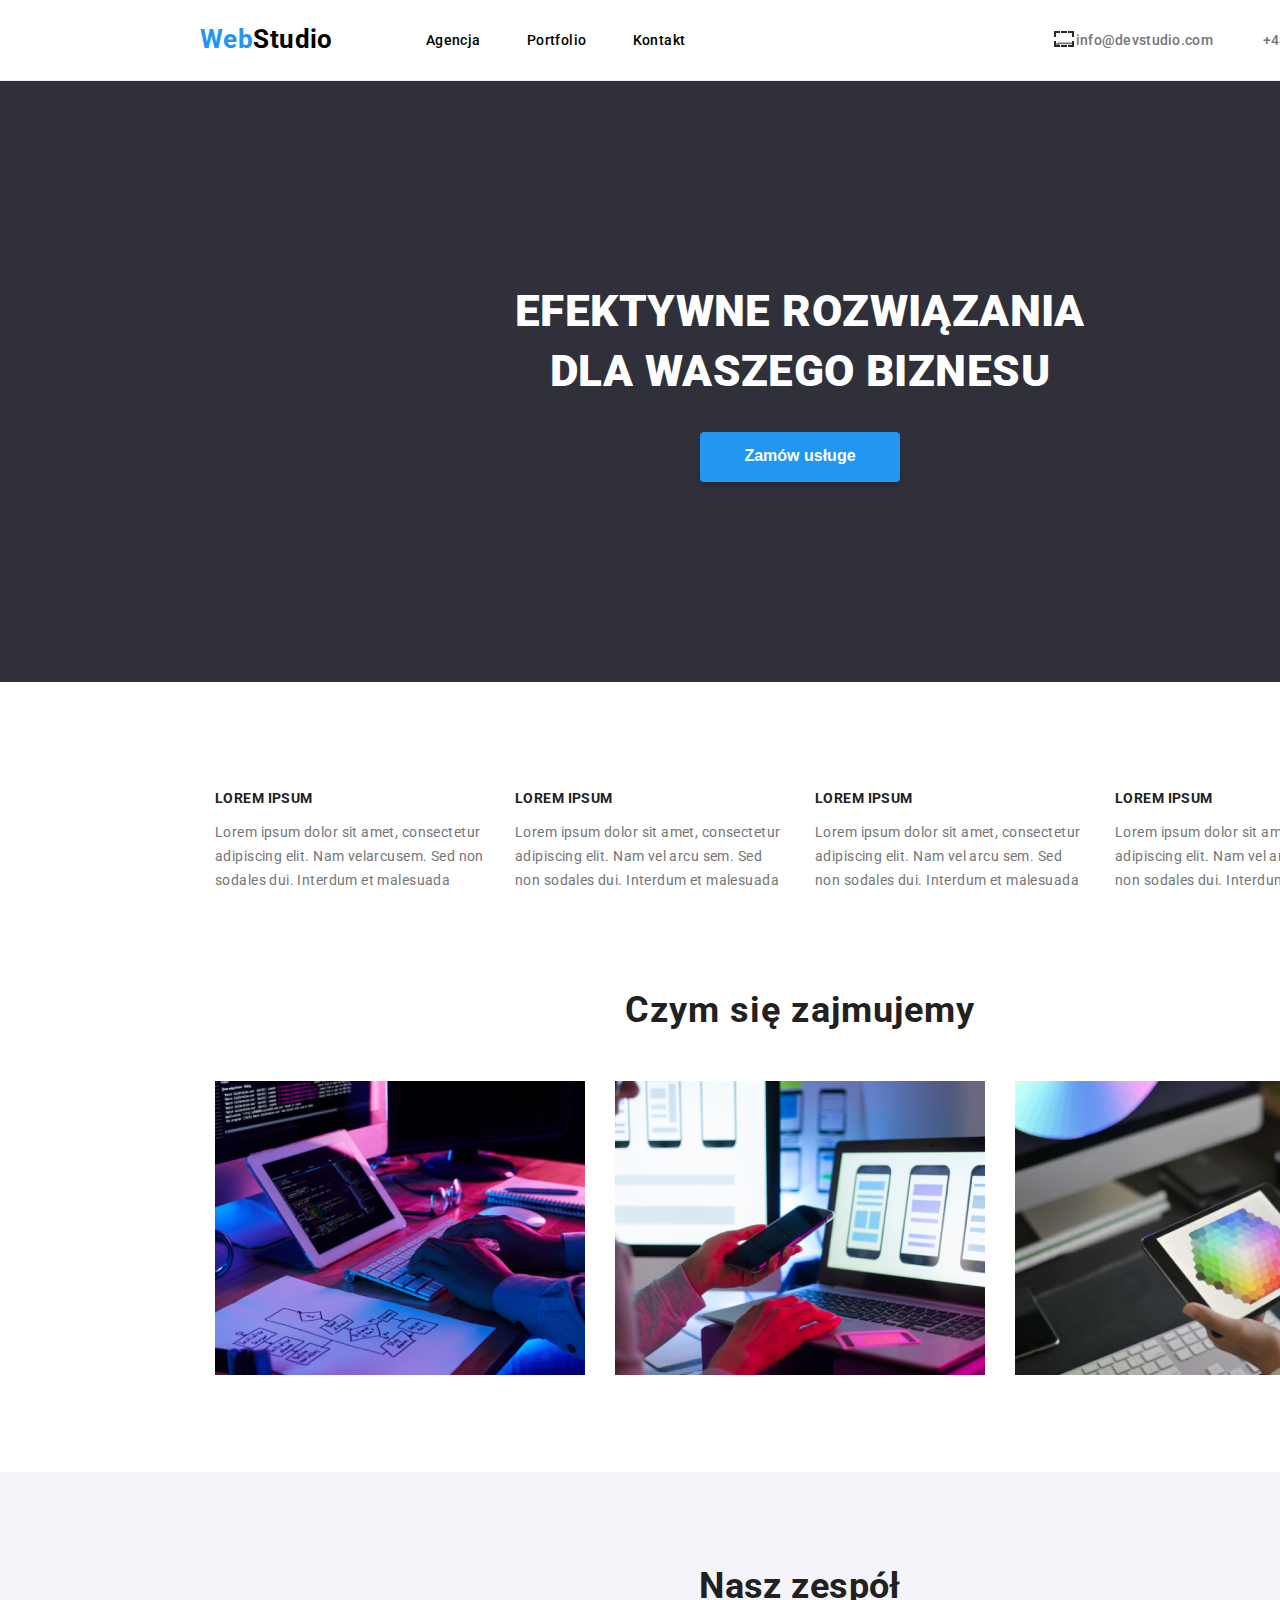
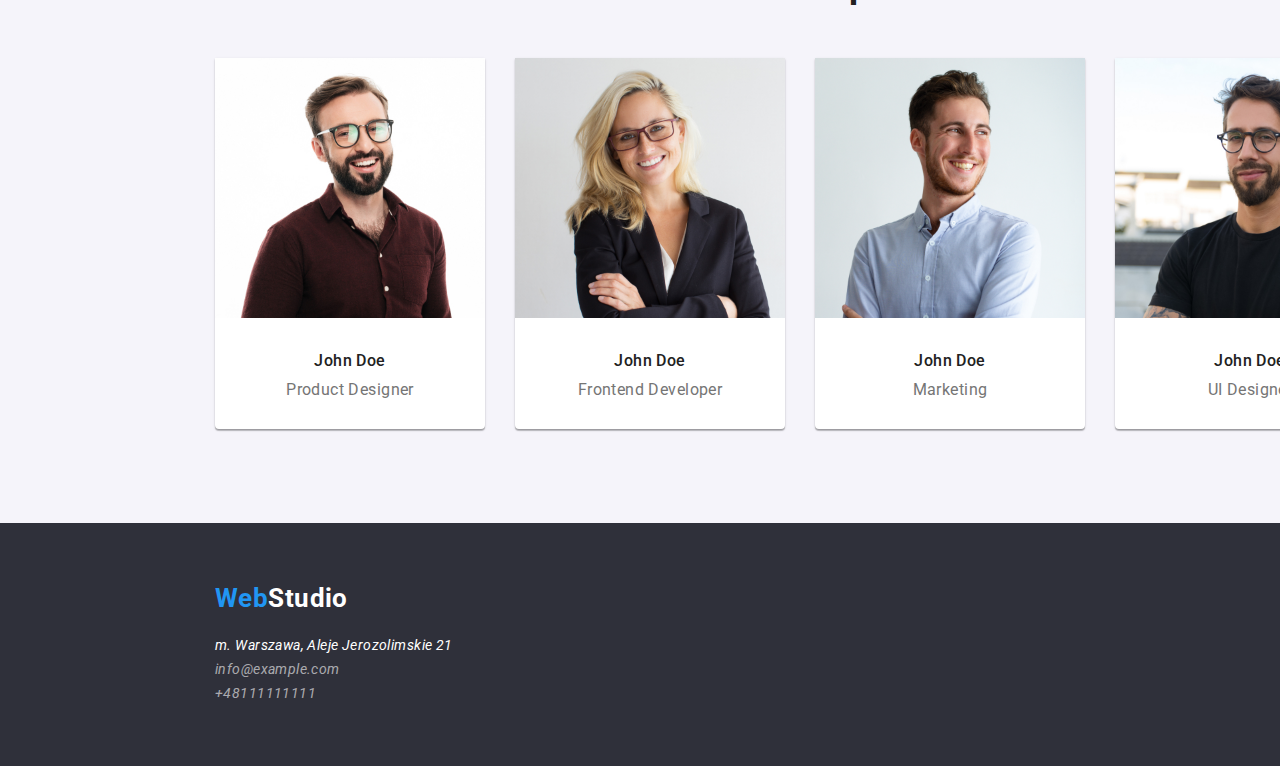
==== index.html @ 527d080d "Update index.html" ====
<!DOCTYPE html>
<html lang="en-pl">
  <head>
    <meta charset="UTF-8" />
    <meta http-equiv="X-UA-Compatible" content="IE=edge" />
    <meta name="viewport" content="width=device-width, initial-scale=1.0" />
    <title>Studio</title>
    <link rel="stylesheet" href="./css/style.css" />
    <link rel="preconnect" href="https://fonts.googleapis.com" />
    <link rel="preconnect" href="https://fonts.gstatic.com" crossorigin />
    <link
      href="https://fonts.googleapis.com/css2?family=Raleway:wght@700&family=Roboto:wght@400;500;700;900&display=swap"
      rel="stylesheet"
    />
  </head>

  <body>
    <div class="wrapper">
      <div class="container">
        <header class="header">
          <a href="index.html" class="logo-style link-no-underline"
            ><span class="blue-text"> Web</span>Studio</a
          >
          <nav>
            <ul class="nav-list nav-style">
              <li>
                <a
                  href="./index.html"
                  class="link-style link-no-underline blue-text"
                  >Agencja</a
                >
              </li>
              <li>
                <a
                  href="./portfolio.html"
                  class="link-style link-no-underline blue-text"
                  >Portfolio</a
                >
              </li>
              <li>
                <a
                  href="/index.html"
                  class="link-style link-no-underline blue-text"
                  >Kontakt</a
                >
              </li>
            </ul>
          </nav>
          <ul class="nav-list nav-contacts">
            <li>
              <a
                class="link-no-underline contact-link-style blue-text"
                href="mailto:info@devstudio.com"
                ><svg
                  class="icon"
                  width="16"
                  height="12"
                  style="outline: 2px dashed #2a2a2a"
                >
                  <use href="./images/icons.svg#icon-envelope"></use>
                </svg>
                info@devstudio.com</a
              >
            </li>
            <li>
              <a
                href="tel:+48111111111"
                class="link-no-underline contact-link-style blue-text"
                >+48 111 111 111</a
              >
            </li>
          </ul>
        </header>
      </div>
      <div class="border-bottom"></div>
      <main>
        <div class="top-section container">
          <h1 class="top-section-text no-margin">
            EFEKTYWNE ROZWIĄZANIA <br />
            DLA WASZEGO BIZNESU
          </h1>
          <button type="button" class="top-section-btn">Zamów usługe</button>
        </div>
        <div class="container">
          <ul class="speciality-list no-margin no-padding">
            <li>
              <p class="speciality-header">LOREM IPSUM</p>
              <p class="speciality-text no-margin">
                Lorem ipsum dolor sit amet, consectetur adipiscing elit. Nam
                velarcusem. Sed non sodales dui. Interdum et malesuada
              </p>
            </li>
            <li>
              <p class="speciality-header">LOREM IPSUM</p>
              <p class="speciality-text no-margin">
                Lorem ipsum dolor sit amet, consectetur adipiscing elit. Nam vel
                arcu sem. Sed non sodales dui. Interdum et malesuada
              </p>
            </li>
            <li>
              <p class="speciality-header">LOREM IPSUM</p>
              <p class="speciality-text no-margin">
                Lorem ipsum dolor sit amet, consectetur adipiscing elit. Nam vel
                arcu sem. Sed non sodales dui. Interdum et malesuada
              </p>
            </li>
            <li>
              <p class="speciality-header">LOREM IPSUM</p>
              <p class="speciality-text no-margin">
                Lorem ipsum dolor sit amet, consectetur adipiscing elit. Nam vel
                arcu sem. Sed non sodales dui. Interdum et malesuada
              </p>
            </li>
          </ul>
        </div>

        <section>
          <div class="container">
            <h2 class="service-header">Czym się zajmujemy</h2>
            <ul class="service-list no-margin no-padding">
              <li>
                <img
                  src="images/work1.jpg"
                  alt="czym sie zajmujemy"
                  width="370"
                  height="294"
                />
              </li>
              <li>
                <img
                  src="images/work2.jpg"
                  alt="czym sie zajmujemy"
                  width="370"
                  height="294"
                />
              </li>
              <li>
                <img
                  src="images/work3.jpg"
                  alt="czym sie zajmujemy"
                  width="370"
                  height="294"
                />
              </li>
            </ul>
          </div>
        </section>
        <section class="team-box">
          <div class="container">
            <h2 class="team-header no-margin">Nasz zespół</h2>
            <ul class="team-list no-margin no-padding">
              <li class="team-card">
                <figure class="no-margin">
                  <img
                    src="images/team1.jpg"
                    alt="Product developer John Doe"
                    width="270"
                    height="260"
                  />
                  <figcaption>
                    <p class="team-card-name">John Doe</p>
                    <p class="team-card-profession">Product Designer</p>
                  </figcaption>
                </figure>
              </li>
              <li class="team-card">
                <figure class="no-margin">
                  <img
                    src="images/team2.jpg"
                    alt="Product developer John Doe"
                    width="270"
                    height="260"
                  />
                  <figcaption>
                    <p class="team-card-name">John Doe</p>
                    <p class="team-card-profession">Frontend Developer</p>
                  </figcaption>
                </figure>
              </li>
              <li class="team-card">
                <figure class="no-margin">
                  <img
                    src="images/team3.jpg"
                    alt="Product developer John Doe"
                    width="270"
                    height="260"
                  />
                  <figcaption>
                    <p class="team-card-name">John Doe</p>
                    <p class="team-card-profession">Marketing</p>
                  </figcaption>
                </figure>
              </li>
              <li class="team-card">
                <figure class="no-margin">
                  <img
                    src="images/team4.jpg"
                    alt="Product developer John Doe"
                    width="270"
                    height="260"
                  />
                  <figcaption>
                    <p class="team-card-name">John Doe</p>
                    <p class="team-card-profession">UI Designer</p>
                  </figcaption>
                </figure>
              </li>
            </ul>
          </div>
        </section>
      </main>
      <footer class="footer">
        <div class="container footer-box">
          <a
            href="./index.html"
            class="footer-logo link-no-underline logo-white"
            ><span class="blue-text"> Web</span>Studio</a
          >
          <address>
            <ul class="footer-list no-margin no-padding">
              <li>
                <p class="address-text">m. Warszawa, Aleje Jerozolimskie 21</p>
              </li>
              <li>
                <a
                  href="mailto:info@example.com"
                  class="address-link link-no-underline blue-text"
                  >info@example.com</a
                >
              </li>
              <li>
                <a
                  href="tel:+48111111111"
                  class="address-link link-no-underline blue-text"
                  >+48111111111</a
                >
              </li>
            </ul>
          </address>
        </div>
      </footer>
    </div>
  </body>
  <svg
    aria-hidden="true"
    style="position: absolute; width: 0; height: 0; overflow: hidden"
    version="1.1"
    xmlns="http://www.w3.org/2000/svg"
    xmlns:xlink="http://www.w3.org/1999/xlink"
  ></svg>
</html>
---- css/style.css ----
:root {
  --white: #fff;
  --black: #000;
  --blue: #2196f3;
  --darkgrey: #2f303a;
  --grey: #757575;
  --lightgrey: #e5e5e5;
  --lightcream: #ececec;
  --notblack: #212121;
  --notwhite: #f5f4fa;
  --footerlinks: #ffffff99;
  --productborder: #eeeeee;
  --background: #2f303a66;
}
/* global */
body {
  font-family: "Roboto", "Raleway", sans-serif;
  color: var(--grey);
  background-color: var(--lightgrey);
  font-size: 14px;
  letter-spacing: 0.03em;
  margin: 0;
  padding: 0;
}
.blue-text:hover,
.blue-text:focus {
  color: var(--blue);
}
.container {
  width: 1200px;
  margin: 0 auto;
}
.wrapper {
  background-color: var(--white);
  width: 1600px;
  margin: 0 auto;
}
section {
  padding: 94px 0 94px 0;
}
.no-margin {
  margin: 0;
}
.no-padding {
  padding: 0;
}
/* header */
.header {
  display: flex;
  flex-direction: row;
  align-items: center;
  gap: 93px;
}
.border-bottom {
  border-bottom: 1px solid var(--lightcream);
}
.logo-style {
  font-weight: 700;
  font-size: 26px;
  line-height: 1.193;
  color: var(--black);
  padding: 24px 0 25px 0;
}
.blue-text {
  color: var(--blue);
}
.link-no-underline {
  text-decoration: none;
}
.link-style {
  color: var(--black);
  font-weight: 500;
  font-size: 14px;
  line-height: 1.172;
}
.nav-list {
  list-style: none;
  display: flex;
  flex-direction: row;
  padding: 32px 0;
  margin: 0;
}
.nav-style {
  gap: 46px;
}
.nav-contacts {
  padding: 0 0 0 278px;
  gap: 50px;
}
.contact-link-style {
  font-weight: 500;
  color: var(--grey);
  letter-spacing: 0.02em;
}
/* top-section */
.top-section-text {
  color: var(--white);
  font-weight: 900;
  font-size: 44px;
  line-height: 1.365;
  text-align: center;
  padding: 0 0 30px 0;
  margin: 0;
}
.top-section {
  background-color: var(--darkgrey);
  display: flex;
  flex-direction: column;
  align-items: center;
  justify-content: center;
  padding: 200px 0;
  width: 100%;
}
.top-section-btn {
  color: var(--white);
  font-weight: 700;
  font-size: 16px;
  line-height: 1.88;
  background-color: var(--blue);
  border-style: none;
  box-shadow: 0px 4px 4px rgba(0, 0, 0, 0.15);
  border-radius: 4px;
  cursor: pointer;
  width: 200px;
  height: 50px;
}
/* top section portfolio */
.top-section-list {
  list-style: none;
  display: flex;
  flex-direction: row;
  justify-content: center;
  gap: 9px;
  margin-bottom: 50px;
  margin-top: 0;
}
.btn-portfolio {
  color: var(--notblack);
  font-weight: 500;
  font-size: 16px;
  line-height: 1.625;
  cursor: pointer;
  border-style: none;
  width: 121px;
  height: 38px;
  font-family: "roboto";
  padding: 6px 22px;
}
.blue-background:hover {
  background-color: var(--blue);
  color: var(--white);

  box-shadow: 0px 3px 1px rgba(0, 0, 0, 0.1), 0px 1px 2px rgba(0, 0, 0, 0.08),
    0px 2px 2px rgba(0, 0, 0, 0.12);

  border-radius: 4px;
}
/* hmm?? */
/* portfolio projects */
.projects-list {
  list-style: none;
  display: flex;
  flex-wrap: wrap;
  margin: 0;
  padding: 0;
  gap: 30px;
}
.border {
  border: 1px solid var(--productborder);
}
.projects-title {
  font-family: "Roboto";
  color: var(--notblack);
  font-weight: 700;
  font-size: 18px;
  line-height: 2;
  padding: 20px 24px 4px;
  margin: 0;
}
.projects-subtitle {
  color: var(--grey);
  font-size: 16px;
  line-height: 1.875;
  padding: 4px 24px 20px 24px;
  margin: 0;
}
/* speciality */
.speciality-header {
  color: var(--notblack);
  font-weight: 700;
  font-size: 14px;
  line-height: 1.143;
}
.speciality-text {
  color: var(--grey);
  font-size: 14px;
  line-height: 1.72;
  width: 270px;
  height: 75px;
}
.speciality-list {
  list-style: none;
  display: flex;
  flex-direction: row;
  margin: 94px 0 0 0;
  gap: 30px;
  justify-content: center;
}
/* service */
.service-header {
  color: var(--notblack);
  font-weight: 700;
  font-size: 36px;
  line-height: 1.172;
  text-align: center;
  letter-spacing: 0.03em;
  margin: 0 0 50px 0;
}
.service-list {
  list-style: none;
  display: flex;
  flex-direction: row;
  justify-content: center;
  gap: 0 30px;
}
/* team */
.team-header {
  color: var(--notblack);
  font-weight: 700;
  font-size: 36px;
  line-height: 1.166;
  text-align: center;
  padding: 0 0 50px 0;
}
.team-box {
  background-color: var(--notwhite);
}
.team-list {
  list-style: none;
  display: flex;
  flex-direction: row;
  gap: 30px;
  justify-content: center;
}
.team-card {
  background: var(--white);
  box-shadow: 0px 1px 3px rgba(0, 0, 0, 0.12), 0px 1px 1px rgba(0, 0, 0, 0.14),
    0px 2px 1px rgba(0, 0, 0, 0.2);
  border-radius: 0px 0px 4px 4px;
  margin: 0;
  align-items: center;
  text-align: center;
  justify-content: center;
}

.team-card-name {
  color: var(--notblack);
  font-weight: 500;
  font-size: 16px;
  line-height: 1.19;
  margin: 30px 0 10px 0;
}
.team-card-profession {
  color: var(--grey);
  font-size: 16px;
  line-height: 1.19;
  padding: 0 0 30px 0;
  margin: 0;
}
/* footer */
.footer {
  width: 100%;
  background-color: var(--darkgrey);
  padding: 60px 0;
}
.footer-box {
  margin-left: 215px;
}
.logo-white {
  color: var(--white);
}
.footer-logo {
  color: var(--white);
  font-weight: 700;
  font-size: 26px;
  line-height: 1.193;
}
.footer-list {
  list-style: none;
  display: flex;
  flex-direction: column;
}
.address-text {
  color: var(--white);
  font-size: 14px;
  line-height: 1.71;
  margin: 0 auto;
  padding: 20px 0 0 0;
}
.address-link {
  color: var(--footerlinks);
  font-size: 14px;
  line-height: 1.71;
  padding: 9px 0;
}
/* icons */
.icon {
  fill: currentColor;
}

.evnelope {
  fill: var(--grey);
}
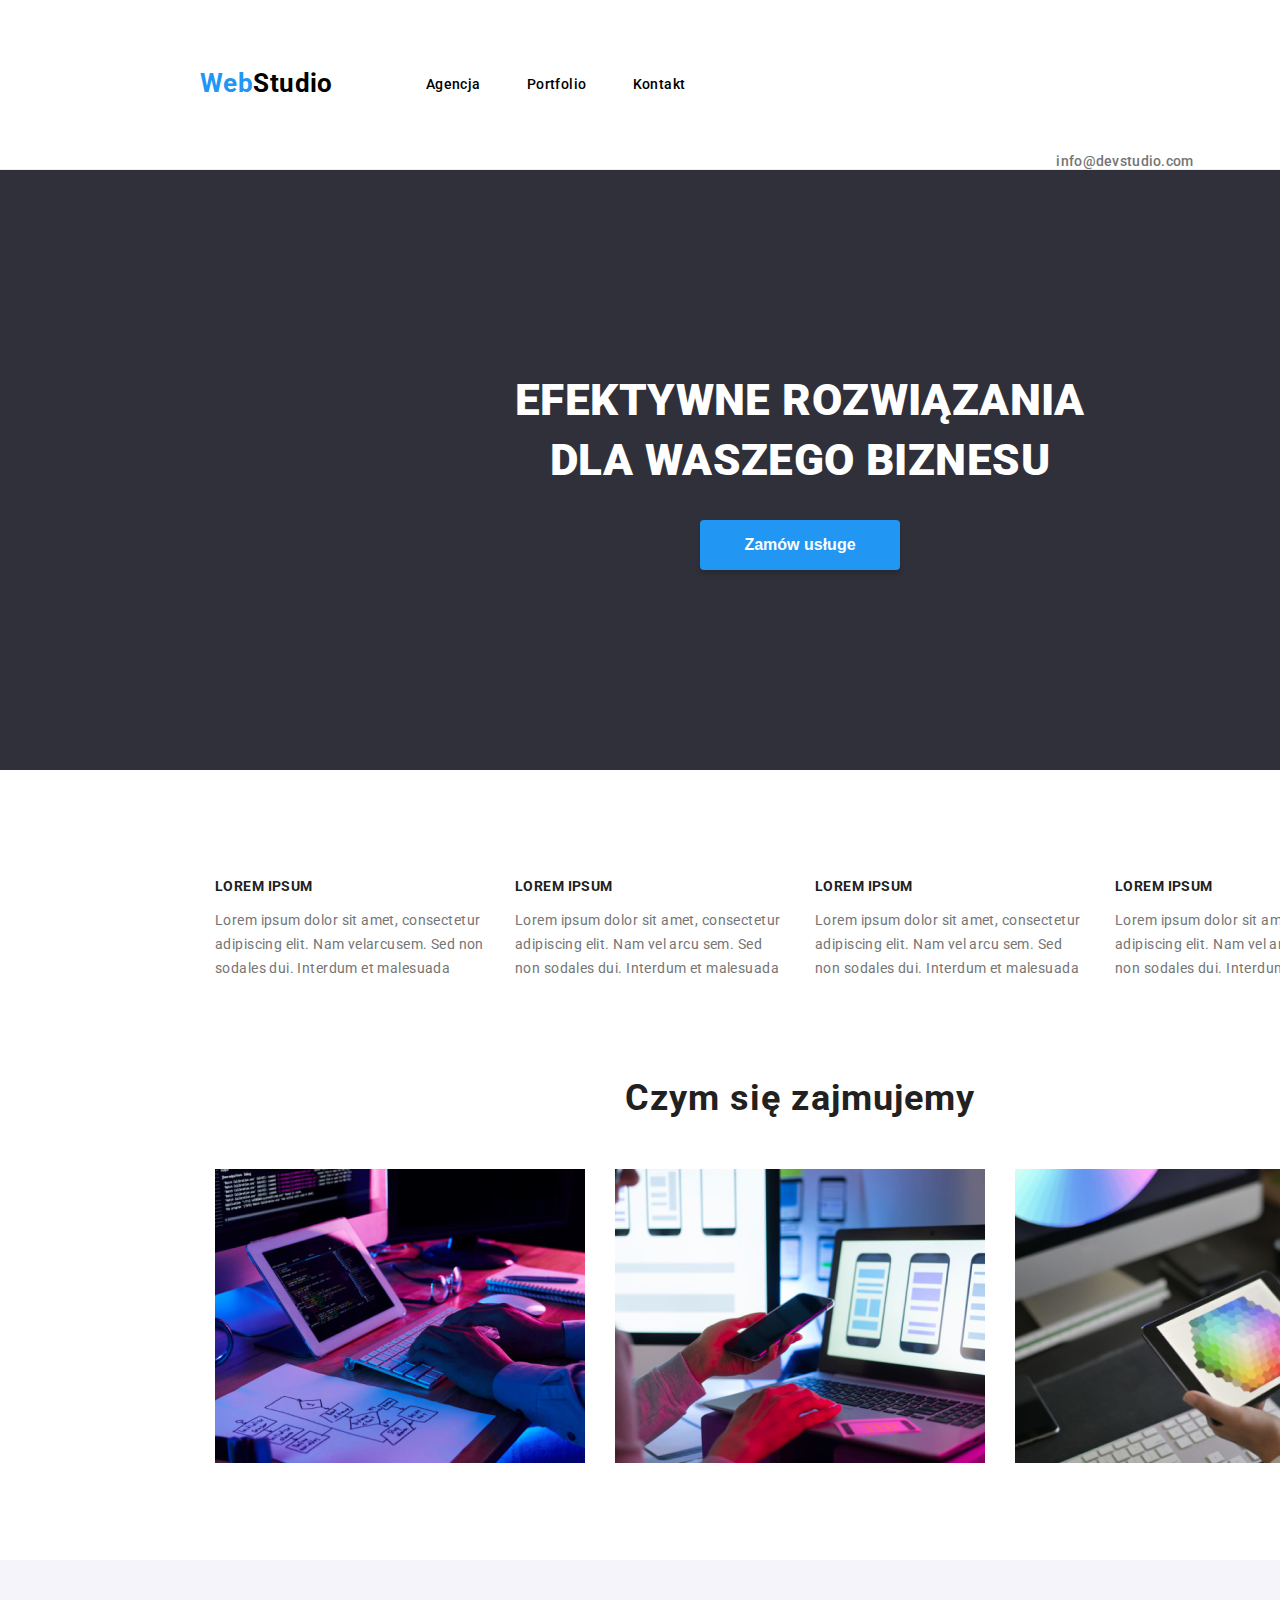
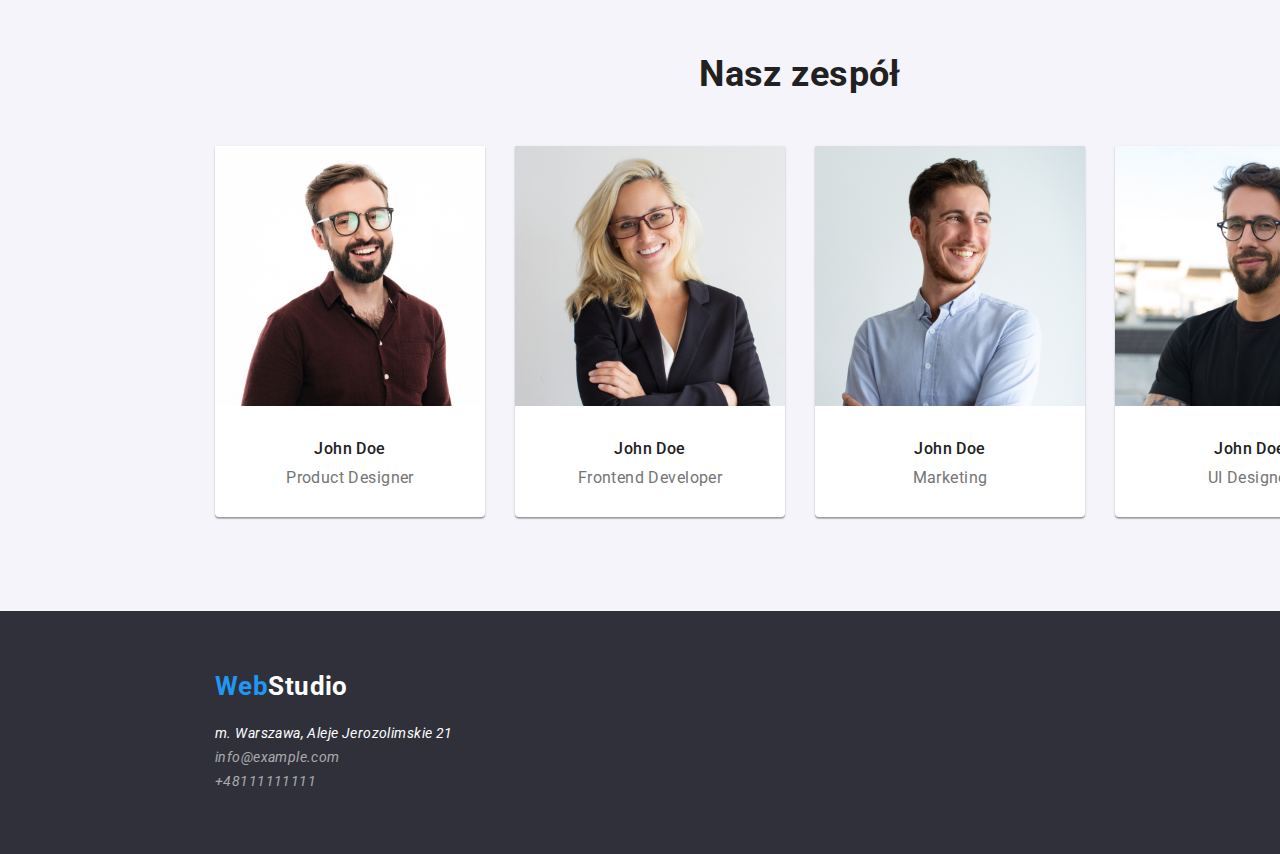
==== commit ee0a1af7: "2" ====
--- a/index.html
+++ b/index.html
@@ -51,13 +51,12 @@
               <a
                 class="link-no-underline contact-link-style blue-text"
                 href="mailto:info@devstudio.com"
-                ><svg
-                  class="icon"
-                  width="16"
-                  height="12"
-                  style="outline: 2px dashed #2a2a2a"
-                >
-                  <use href="./images/icons.svg#icon-envelope"></use>
+                ><svg class="icon">
+                  <use
+                    href="./images/icons.svg#envelope"
+                    width="16"
+                    height="12"
+                  ></use>
                 </svg>
                 info@devstudio.com</a
               >
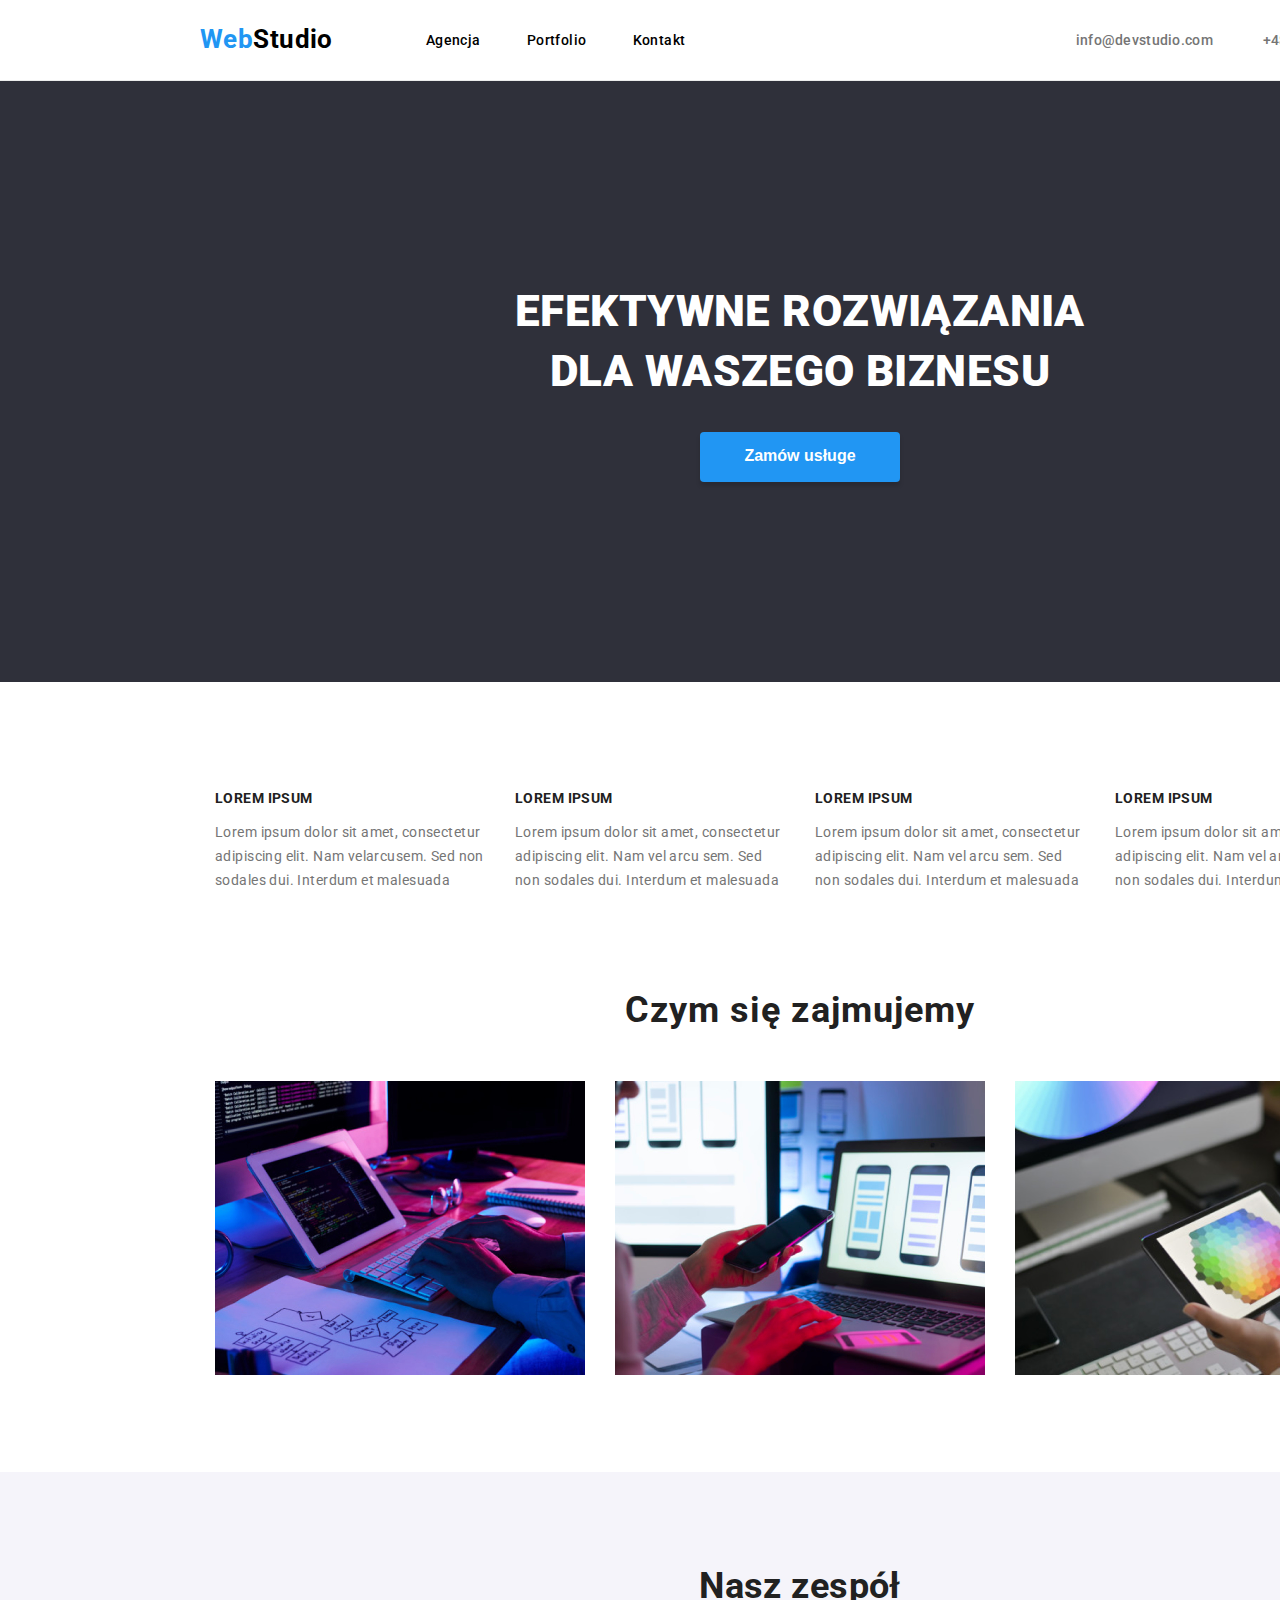
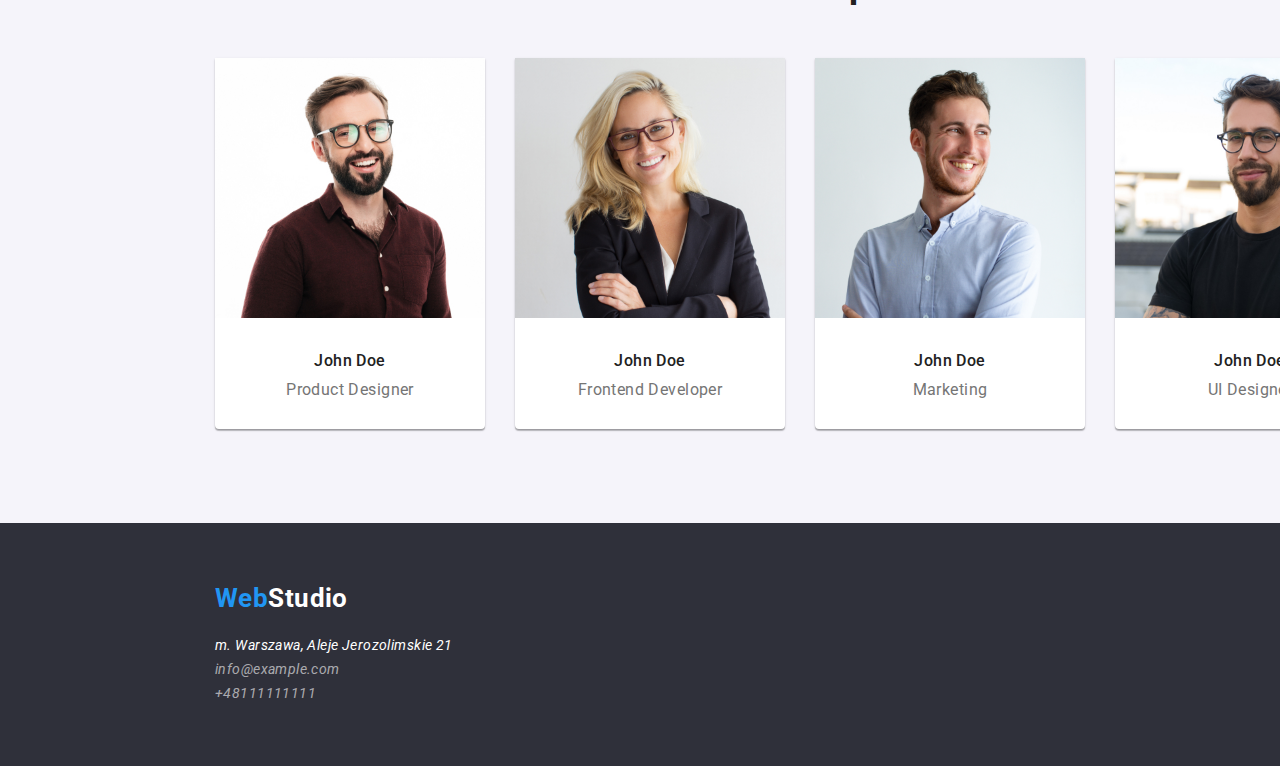
==== commit 18ef07de: "Update index.html" ====
--- a/index.html
+++ b/index.html
@@ -51,12 +51,8 @@
               <a
                 class="link-no-underline contact-link-style blue-text"
                 href="mailto:info@devstudio.com"
-                ><svg class="icon">
-                  <use
-                    href="./images/icons.svg#envelope"
-                    width="16"
-                    height="12"
-                  ></use>
+                ><svg class="icon" width="16" height="12">
+                  <use href="./images/icons.svg#envelope"></use>
                 </svg>
                 info@devstudio.com</a
               >
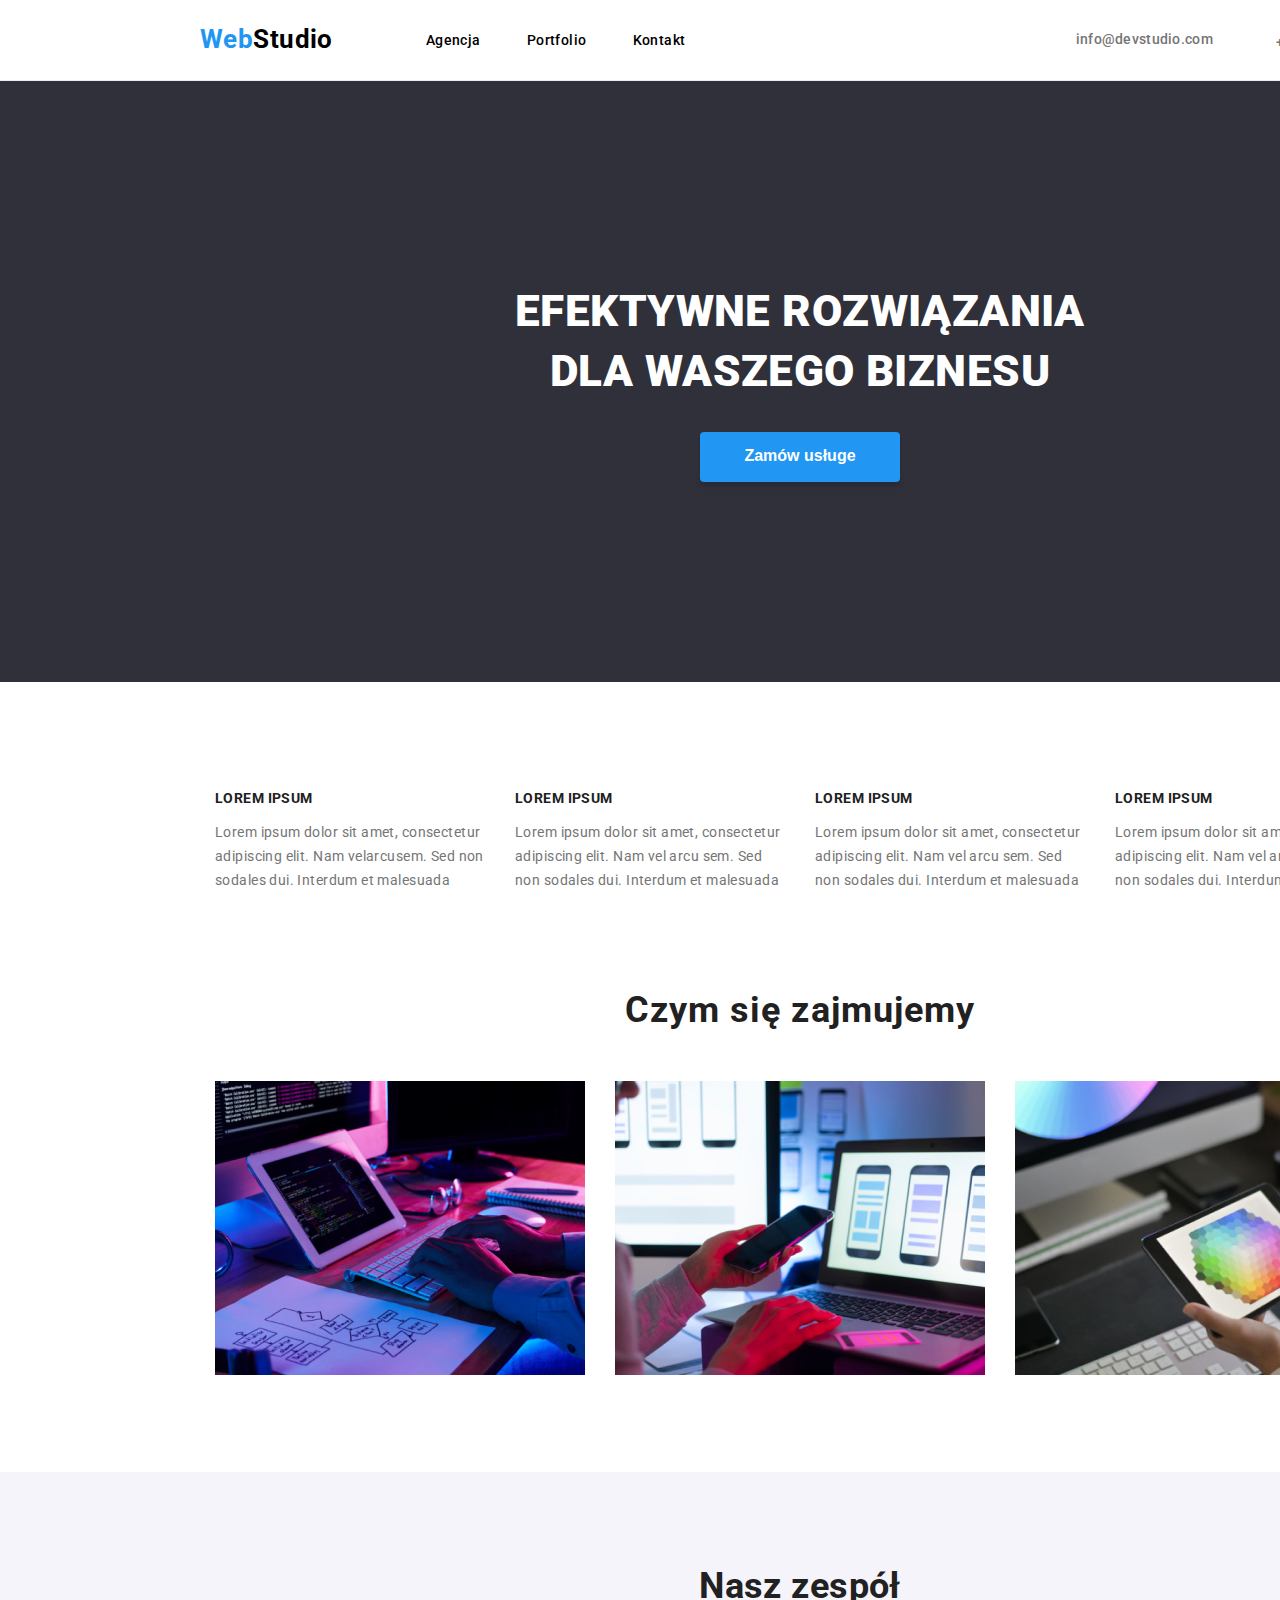
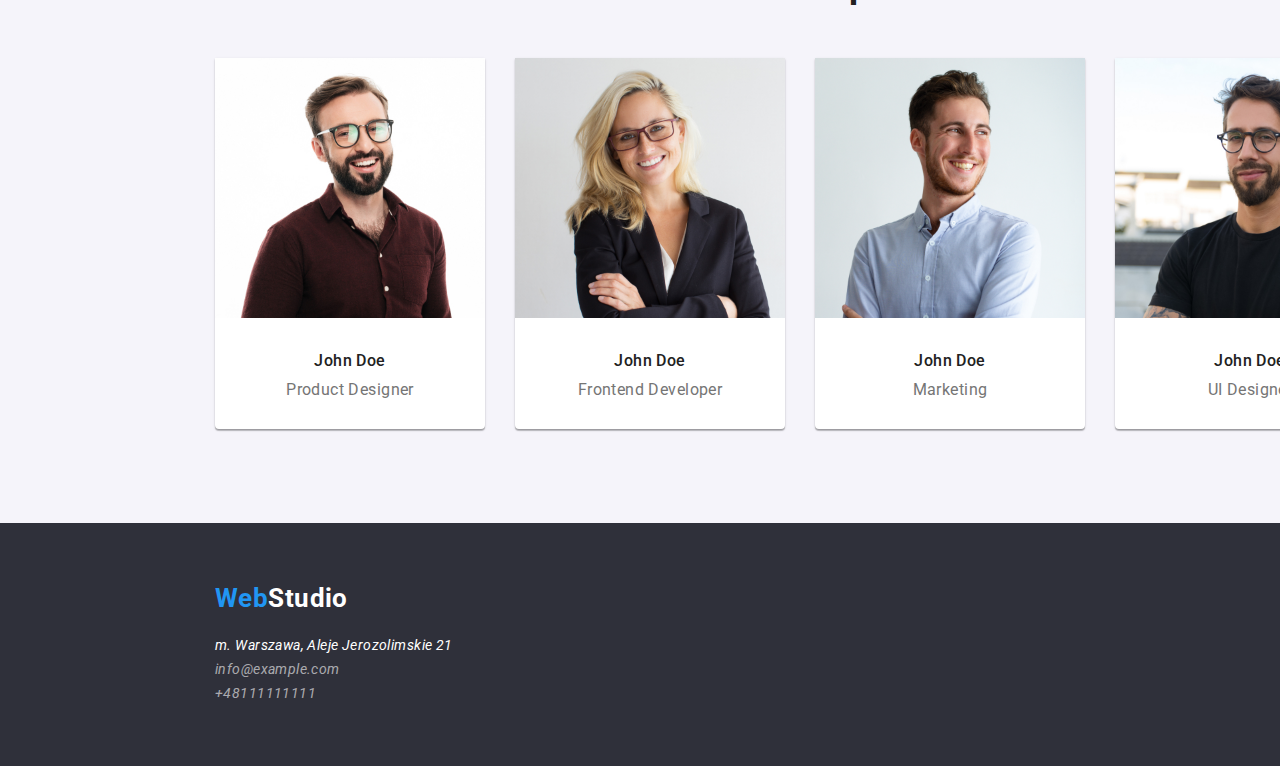
==== commit b21fafe1: "Update index.html" ====
--- a/index.html
+++ b/index.html
@@ -52,7 +52,7 @@
                 class="link-no-underline contact-link-style blue-text"
                 href="mailto:info@devstudio.com"
                 ><svg class="icon" width="16" height="12">
-                  <use href="./images/icons.svg#envelope"></use>
+                  <use xlink:href="./images/icons.svg#envelope"></use>
                 </svg>
                 info@devstudio.com</a
               >
@@ -61,7 +61,10 @@
               <a
                 href="tel:+48111111111"
                 class="link-no-underline contact-link-style blue-text"
-                >+48 111 111 111</a
+                ><svg class="icon" width="10" height="16">
+                  <use xlink:href="./images/icons.svg#smartphone"></use>
+                </svg>
+                +48 111 111 111</a
               >
             </li>
           </ul>
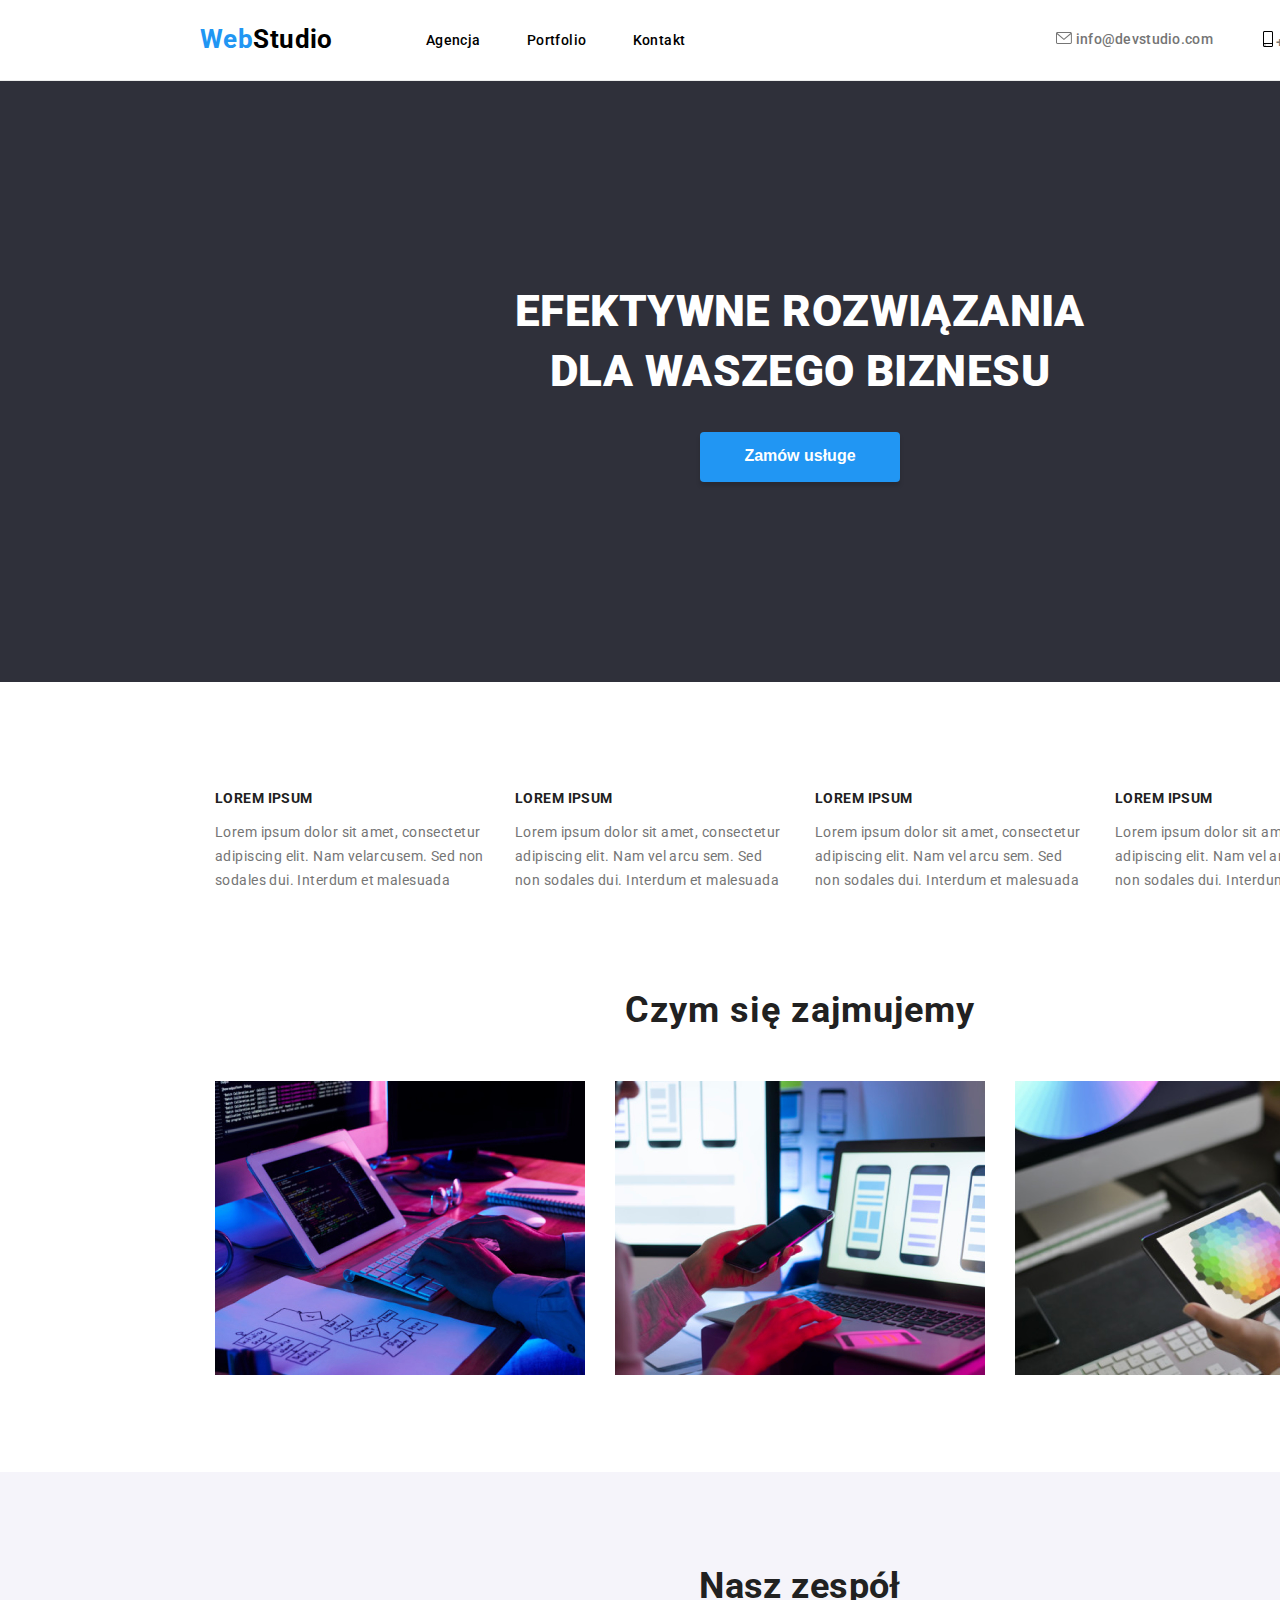
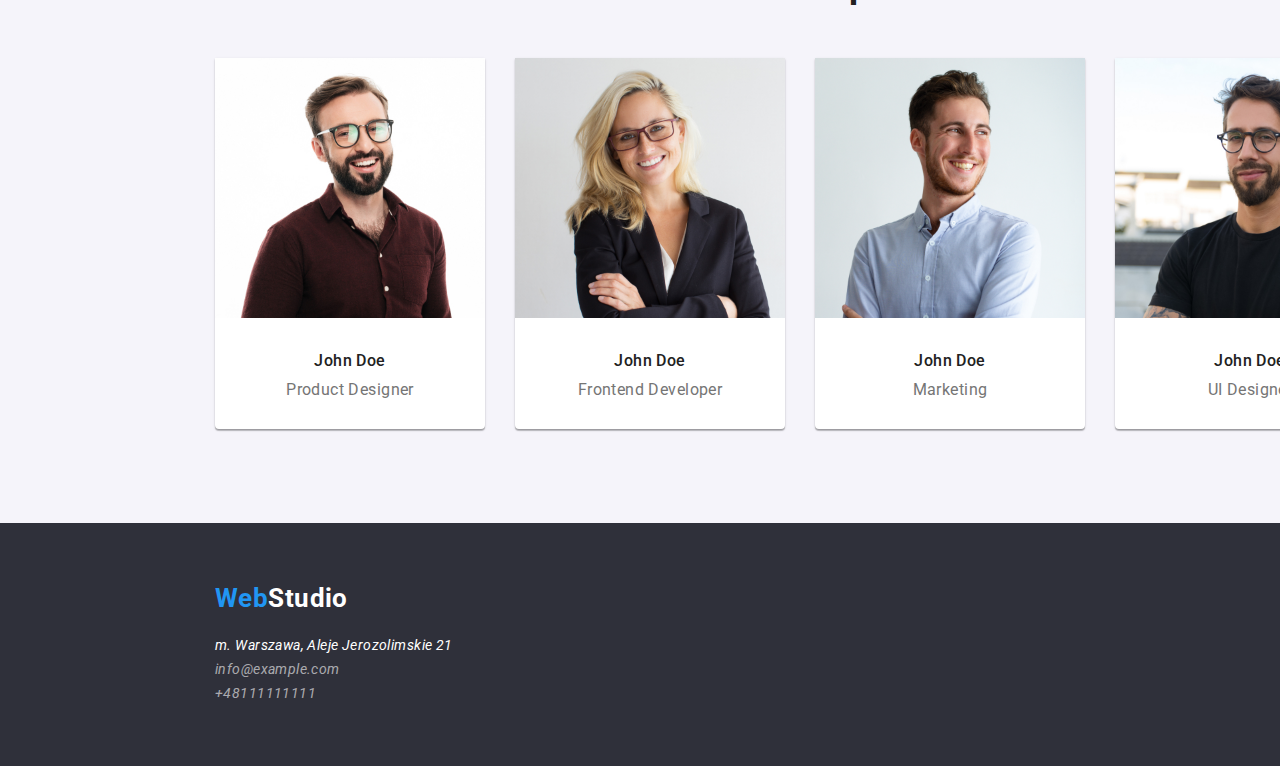
==== commit 7dd372ac: "3" ====
--- a/index.html
+++ b/index.html
@@ -61,7 +61,7 @@
               <a
                 href="tel:+48111111111"
                 class="link-no-underline contact-link-style blue-text"
-                ><svg class="icon" width="10" height="16">
+                ><svg class="envelope" width="10" height="16">
                   <use xlink:href="./images/icons.svg#smartphone"></use>
                 </svg>
                 +48 111 111 111</a
--- a/css/style.css
+++ b/css/style.css
@@ -309,5 +309,6 @@
 }
 
 .evnelope {
+  margin-right: 10px;
   fill: var(--grey);
 }
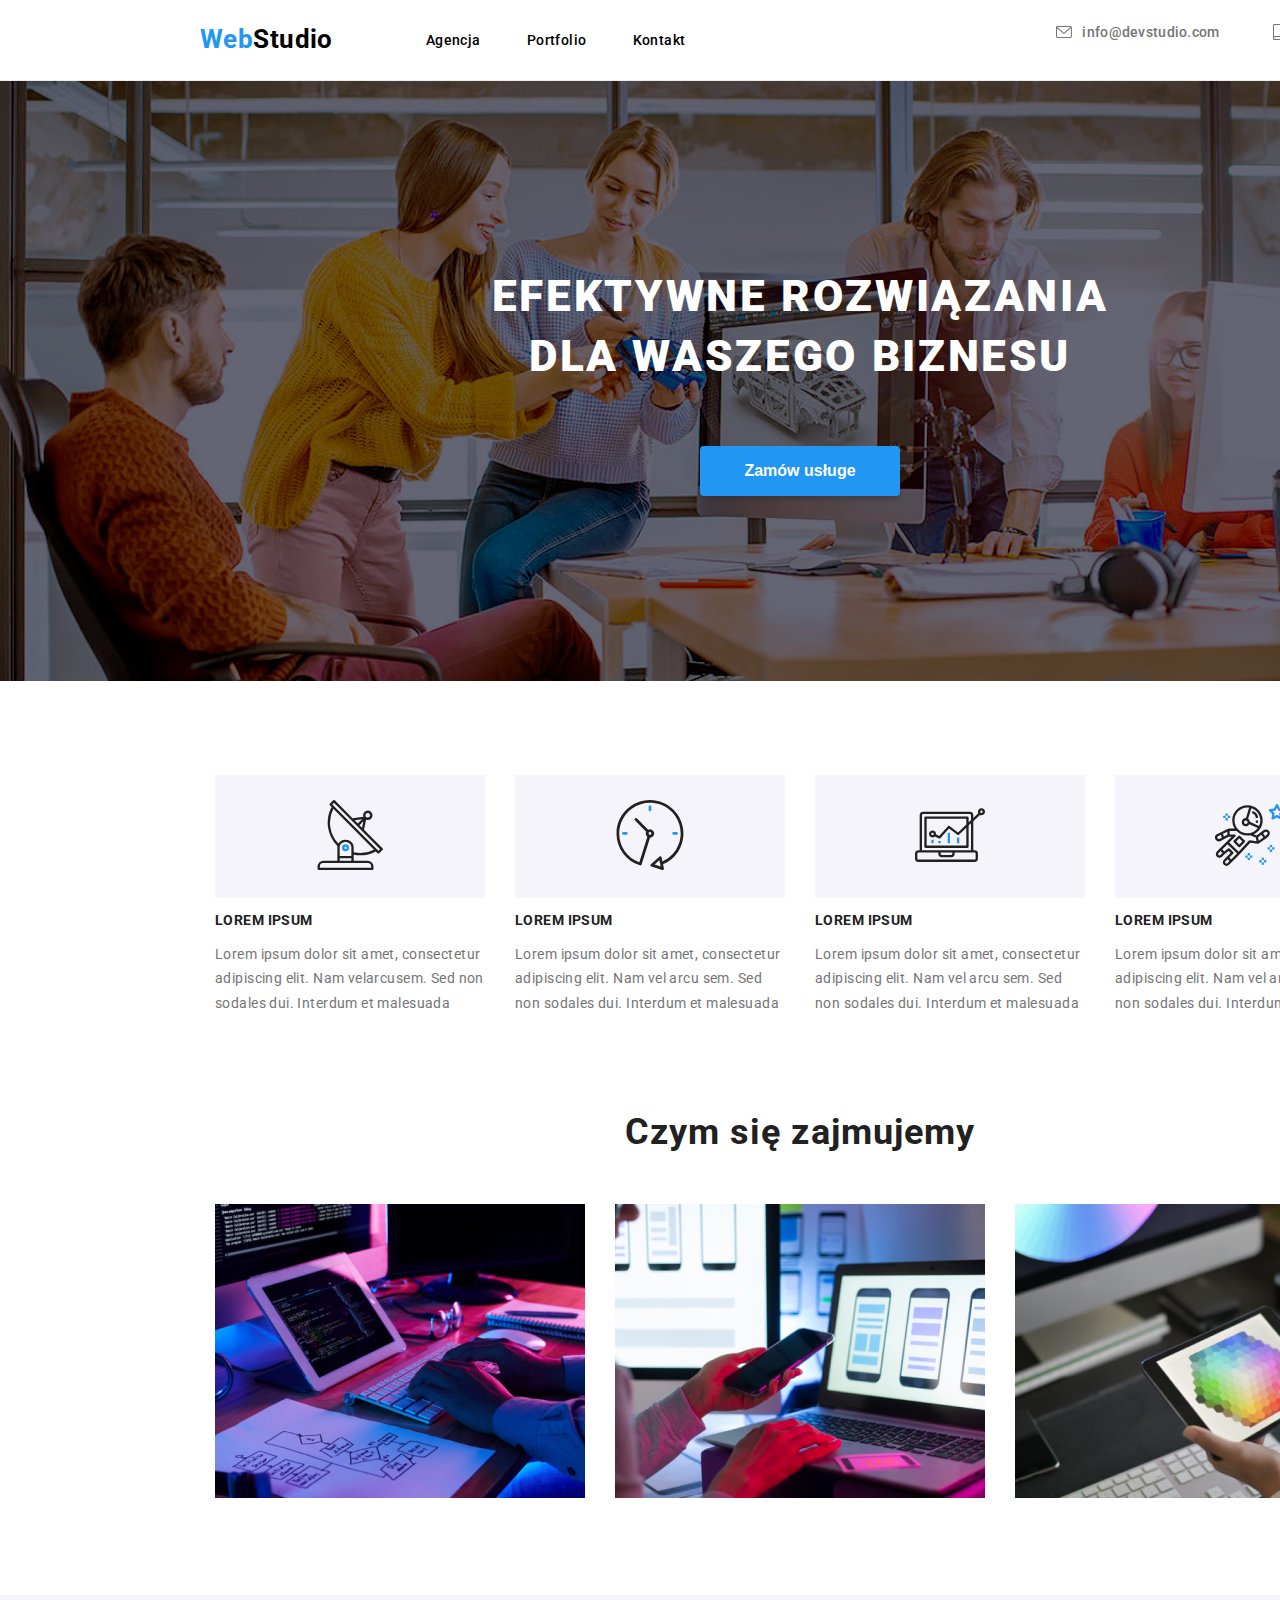
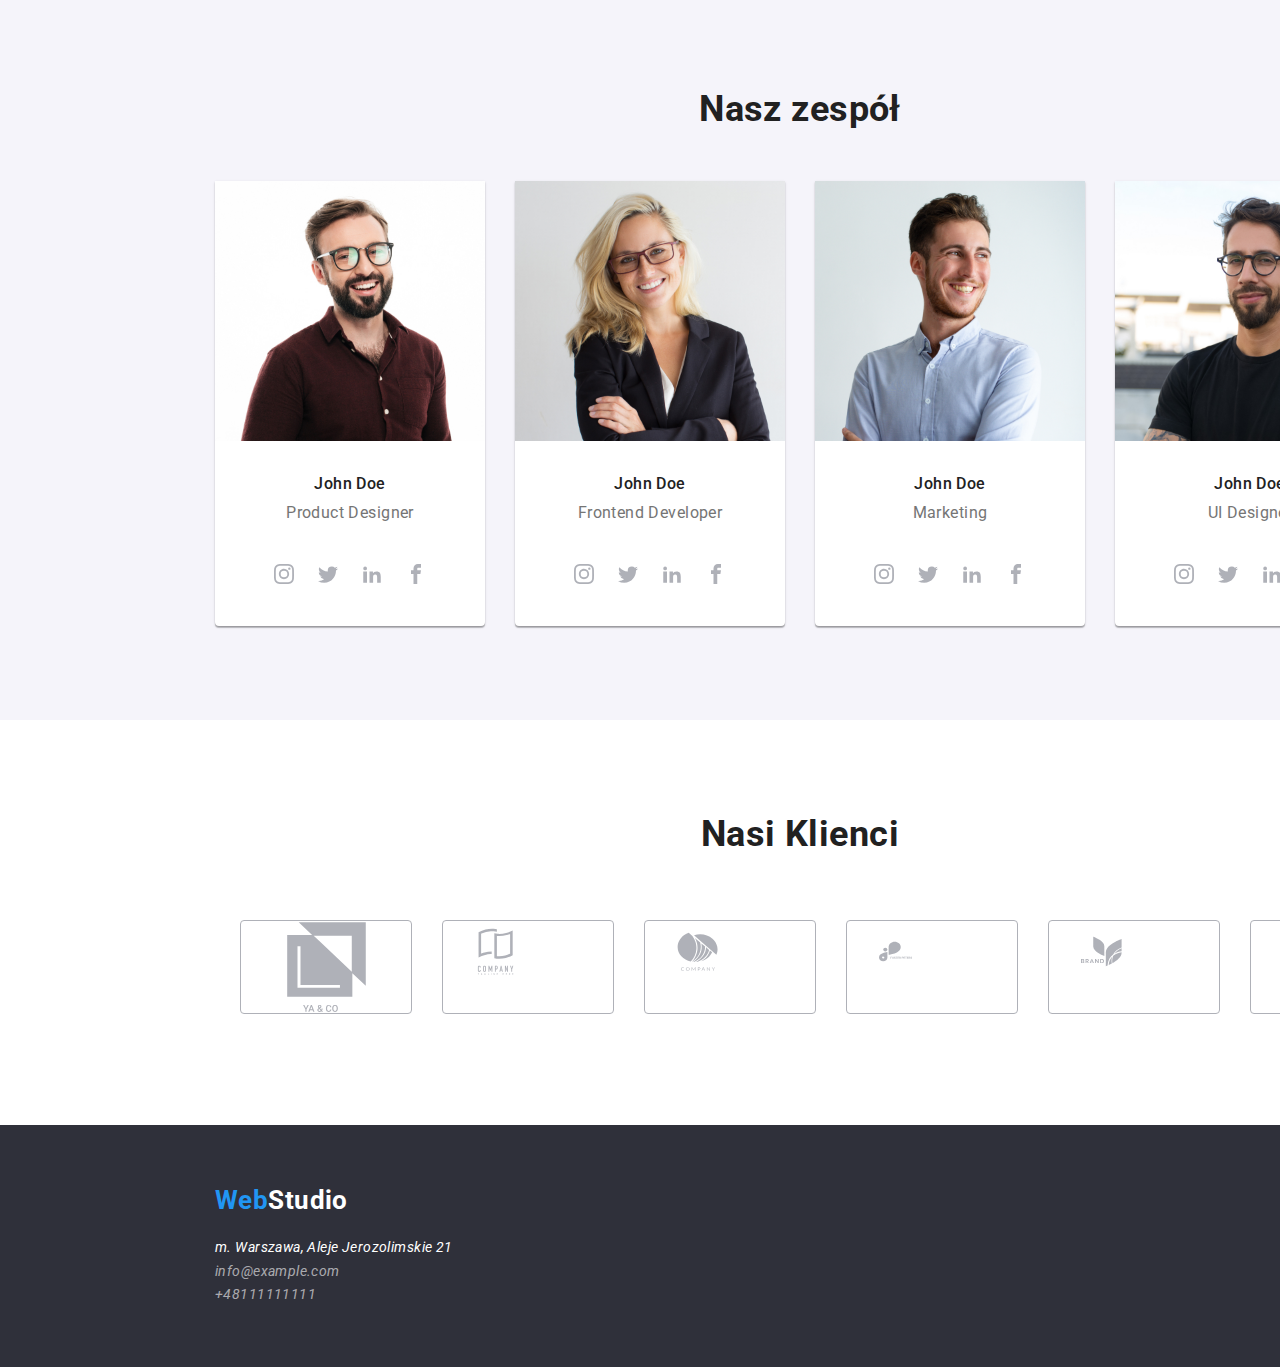
==== commit b7692408: "123" ====
--- a/index.html
+++ b/index.html
@@ -51,8 +51,13 @@
               <a
                 class="link-no-underline contact-link-style blue-text"
                 href="mailto:info@devstudio.com"
-                ><svg class="icon" width="16" height="12">
-                  <use xlink:href="./images/icons.svg#envelope"></use>
+                ><svg class="icon-nav">
+                  <use
+                    xlink:href="./images/icons.svg#envelope"
+                    width="16"
+                    height="12"
+                    y="2"
+                  ></use>
                 </svg>
                 info@devstudio.com</a
               >
@@ -61,8 +66,13 @@
               <a
                 href="tel:+48111111111"
                 class="link-no-underline contact-link-style blue-text"
-                ><svg class="envelope" width="10" height="16">
-                  <use xlink:href="./images/icons.svg#smartphone"></use>
+                ><svg class="icon-nav">
+                  <use
+                    xlink:href="./images/icons.svg#smartphone"
+                    width="10"
+                    height="16"
+                    x="3"
+                  ></use>
                 </svg>
                 +48 111 111 111</a
               >
@@ -82,6 +92,11 @@
         <div class="container">
           <ul class="speciality-list no-margin no-padding">
             <li>
+              <div class="logo-box">
+                <svg class="logo-item" width="70" height="70">
+                  <use xlink:href="./images/icons.svg#antenna"></use>
+                </svg>
+              </div>
               <p class="speciality-header">LOREM IPSUM</p>
               <p class="speciality-text no-margin">
                 Lorem ipsum dolor sit amet, consectetur adipiscing elit. Nam
@@ -89,6 +104,11 @@
               </p>
             </li>
             <li>
+              <div class="logo-box">
+                <svg class="logo-item" width="70" height="70">
+                  <use xlink:href="./images/icons.svg#clock-1"></use>
+                </svg>
+              </div>
               <p class="speciality-header">LOREM IPSUM</p>
               <p class="speciality-text no-margin">
                 Lorem ipsum dolor sit amet, consectetur adipiscing elit. Nam vel
@@ -96,6 +116,11 @@
               </p>
             </li>
             <li>
+              <div class="logo-box">
+                <svg class="logo-item" width="70" height="70">
+                  <use xlink:href="./images/icons.svg#diagram-1"></use>
+                </svg>
+              </div>
               <p class="speciality-header">LOREM IPSUM</p>
               <p class="speciality-text no-margin">
                 Lorem ipsum dolor sit amet, consectetur adipiscing elit. Nam vel
@@ -103,6 +128,11 @@
               </p>
             </li>
             <li>
+              <div class="logo-box">
+                <svg class="logo-item" width="70" height="70">
+                  <use xlink:href="./images/icons.svg#astronaut-1"></use>
+                </svg>
+              </div>
               <p class="speciality-header">LOREM IPSUM</p>
               <p class="speciality-text no-margin">
                 Lorem ipsum dolor sit amet, consectetur adipiscing elit. Nam vel
@@ -148,7 +178,7 @@
             <h2 class="team-header no-margin">Nasz zespół</h2>
             <ul class="team-list no-margin no-padding">
               <li class="team-card">
-                <figure class="no-margin">
+                <figure class="no-margin no-padding">
                   <img
                     src="images/team1.jpg"
                     alt="Product developer John Doe"
@@ -157,9 +187,49 @@
                   />
                   <figcaption>
                     <p class="team-card-name">John Doe</p>
-                    <p class="team-card-profession">Product Designer</p>
+                    <p class="team-card-profession no-padding">
+                      Product Designer
+                    </p>
                   </figcaption>
                 </figure>
+                <div class="social-row">
+                  <svg class="icon social-item">
+                    <use
+                      xlink:href="./images/icons.svg#instagram"
+                      width="20"
+                      height="20"
+                      x="12"
+                      y="12"
+                    ></use>
+                  </svg>
+                  <svg class="icon social-item">
+                    <use
+                      xlink:href="./images/icons.svg#twitter"
+                      width="20"
+                      height="20"
+                      x="12"
+                      y="12"
+                    ></use>
+                  </svg>
+                  <svg class="icon social-item">
+                    <use
+                      xlink:href="./images/icons.svg#linkedin"
+                      width="20"
+                      height="20"
+                      x="12"
+                      y="12"
+                    ></use>
+                  </svg>
+                  <svg class="icon social-item">
+                    <use
+                      xlink:href="./images/icons.svg#facebook"
+                      width="20"
+                      height="20"
+                      x="12"
+                      y="12"
+                    ></use>
+                  </svg>
+                </div>
               </li>
               <li class="team-card">
                 <figure class="no-margin">
@@ -174,6 +244,44 @@
                     <p class="team-card-profession">Frontend Developer</p>
                   </figcaption>
                 </figure>
+                <div class="social-row">
+                  <svg class="icon social-item">
+                    <use
+                      xlink:href="./images/icons.svg#instagram"
+                      width="20"
+                      height="20"
+                      x="12"
+                      y="12"
+                    ></use>
+                  </svg>
+                  <svg class="icon social-item">
+                    <use
+                      xlink:href="./images/icons.svg#twitter"
+                      width="20"
+                      height="20"
+                      x="12"
+                      y="12"
+                    ></use>
+                  </svg>
+                  <svg class="icon social-item">
+                    <use
+                      xlink:href="./images/icons.svg#linkedin"
+                      width="20"
+                      height="20"
+                      x="12"
+                      y="12"
+                    ></use>
+                  </svg>
+                  <svg class="icon social-item">
+                    <use
+                      xlink:href="./images/icons.svg#facebook"
+                      width="20"
+                      height="20"
+                      x="12"
+                      y="12"
+                    ></use>
+                  </svg>
+                </div>
               </li>
               <li class="team-card">
                 <figure class="no-margin">
@@ -188,6 +296,44 @@
                     <p class="team-card-profession">Marketing</p>
                   </figcaption>
                 </figure>
+                <div class="social-row">
+                  <svg class="icon social-item">
+                    <use
+                      xlink:href="./images/icons.svg#instagram"
+                      width="20"
+                      height="20"
+                      x="12"
+                      y="12"
+                    ></use>
+                  </svg>
+                  <svg class="icon social-item">
+                    <use
+                      xlink:href="./images/icons.svg#twitter"
+                      width="20"
+                      height="20"
+                      x="12"
+                      y="12"
+                    ></use>
+                  </svg>
+                  <svg class="icon social-item">
+                    <use
+                      xlink:href="./images/icons.svg#linkedin"
+                      width="20"
+                      height="20"
+                      x="12"
+                      y="12"
+                    ></use>
+                  </svg>
+                  <svg class="icon social-item">
+                    <use
+                      xlink:href="./images/icons.svg#facebook"
+                      width="20"
+                      height="20"
+                      x="12"
+                      y="12"
+                    ></use>
+                  </svg>
+                </div>
               </li>
               <li class="team-card">
                 <figure class="no-margin">
@@ -202,6 +348,111 @@
                     <p class="team-card-profession">UI Designer</p>
                   </figcaption>
                 </figure>
+                <div class="social-row">
+                  <svg class="icon social-item">
+                    <use
+                      xlink:href="./images/icons.svg#instagram"
+                      width="20"
+                      height="20"
+                      x="12"
+                      y="12"
+                    ></use>
+                  </svg>
+                  <svg class="icon social-item">
+                    <use
+                      xlink:href="./images/icons.svg#twitter"
+                      width="20"
+                      height="20"
+                      x="12"
+                      y="12"
+                    ></use>
+                  </svg>
+                  <svg class="icon social-item">
+                    <use
+                      xlink:href="./images/icons.svg#linkedin"
+                      width="20"
+                      height="20"
+                      x="12"
+                      y="12"
+                    ></use>
+                  </svg>
+                  <svg class="icon social-item">
+                    <use
+                      xlink:href="./images/icons.svg#facebook"
+                      width="20"
+                      height="20"
+                      x="12"
+                      y="12"
+                    ></use>
+                  </svg>
+                </div>
+              </li>
+            </ul>
+          </div>
+        </section>
+        <section class="section">
+          <div class="container">
+            <h2 class="team-header no-margin">Nasi Klienci</h2>
+            <ul class="clients-row">
+              <li>
+                <svg class="icon client">
+                  <use xlink:href="./images/icons.svg#logo"></use>
+                </svg>
+              </li>
+              <li>
+                <svg class="icon client">
+                  <use
+                    xlink:href="./images/icons.svg#logo-2"
+                    width="41"
+                    height="47"
+                    x="32"
+                    y="7"
+                  ></use>
+                </svg>
+              </li>
+              <li>
+                <svg class="icon client">
+                  <use
+                    xlink:href="./images/icons.svg#logo-3"
+                    width="41"
+                    height="47"
+                    x="32"
+                    y="7"
+                  ></use>
+                </svg>
+              </li>
+              <li>
+                <svg class="icon client">
+                  <use
+                    xlink:href="./images/icons.svg#logo-4"
+                    width="41"
+                    height="47"
+                    x="32"
+                    y="7"
+                  ></use>
+                </svg>
+              </li>
+              <li>
+                <svg class="icon client">
+                  <use
+                    xlink:href="./images/icons.svg#logo-5"
+                    width="41"
+                    height="47"
+                    x="32"
+                    y="7"
+                  ></use>
+                </svg>
+              </li>
+              <li>
+                <svg class="icon client">
+                  <use
+                    xlink:href="./images/icons.svg#logo-6"
+                    width="41"
+                    height="47"
+                    x="32"
+                    y="7"
+                  ></use>
+                </svg>
               </li>
             </ul>
           </div>
--- a/css/style.css
+++ b/css/style.css
@@ -11,6 +11,7 @@
   --footerlinks: #ffffff99;
   --productborder: #eeeeee;
   --background: #2f303a66;
+  --social: #afb1b8;
 }
 /* global */
 body {
@@ -25,6 +26,7 @@
 .blue-text:hover,
 .blue-text:focus {
   color: var(--blue);
+  fill: var(--blue);
 }
 .container {
   width: 1200px;
@@ -88,9 +90,14 @@
   gap: 50px;
 }
 .contact-link-style {
+  display: flex;
+  flex-direction: row;
+  color: var(--grey);
+  fill: var(--grey);
   font-weight: 500;
   color: var(--grey);
   letter-spacing: 0.02em;
+  gap: 10px;
 }
 /* top-section */
 .top-section-text {
@@ -99,6 +106,7 @@
   font-size: 44px;
   line-height: 1.365;
   text-align: center;
+  letter-spacing: 0.06em;
   padding: 0 0 30px 0;
   margin: 0;
 }
@@ -108,8 +116,11 @@
   flex-direction: column;
   align-items: center;
   justify-content: center;
-  padding: 200px 0;
+  gap: 30px;
   width: 100%;
+  height: 600px;
+  background: rgba(47, 48, 58, 40%) url(/images/bg.jpg);
+  background-blend-mode: darken;
 }
 .top-section-btn {
   color: var(--white);
@@ -304,11 +315,57 @@
   padding: 9px 0;
 }
 /* icons */
+.icon-nav {
+  width: 16px;
+  height: 16px;
+}
+.logo-box {
+  background-color: var(--notwhite);
+}
+.logo-item {
+  margin: 0;
+  padding: 25px 100px;
+}
+.social-box {
+  margin: 0 32px 18px 32px;
+  list-style: none;
+  display: flex;
+  flex-direction: row;
+  justify-content: center;
+}
+.social-row {
+  display: flex;
+  justify-content: center;
+  padding-bottom: 30px;
+}
 .icon {
-  fill: currentColor;
-}
-
-.evnelope {
-  margin-right: 10px;
-  fill: var(--grey);
-}
+  cursor: pointer;
+}
+.social-item {
+  width: 44px;
+  height: 44px;
+  border: none;
+  border-radius: 50%;
+  fill: var(--social);
+}
+.social-item:hover {
+  background-color: var(--blue);
+  fill: var(--white);
+}
+.social-item:focus {
+  background-color: var(--blue);
+  fill: var(--white);
+}
+.clients-row {
+  list-style: none;
+  display: flex;
+  flex-direction: row;
+  gap: 30px;
+}
+.client {
+  width: 170px;
+  height: 92px;
+  border: 1px solid #afb1b8;
+  border-radius: 4px;
+  fill: #afb1b8;
+}
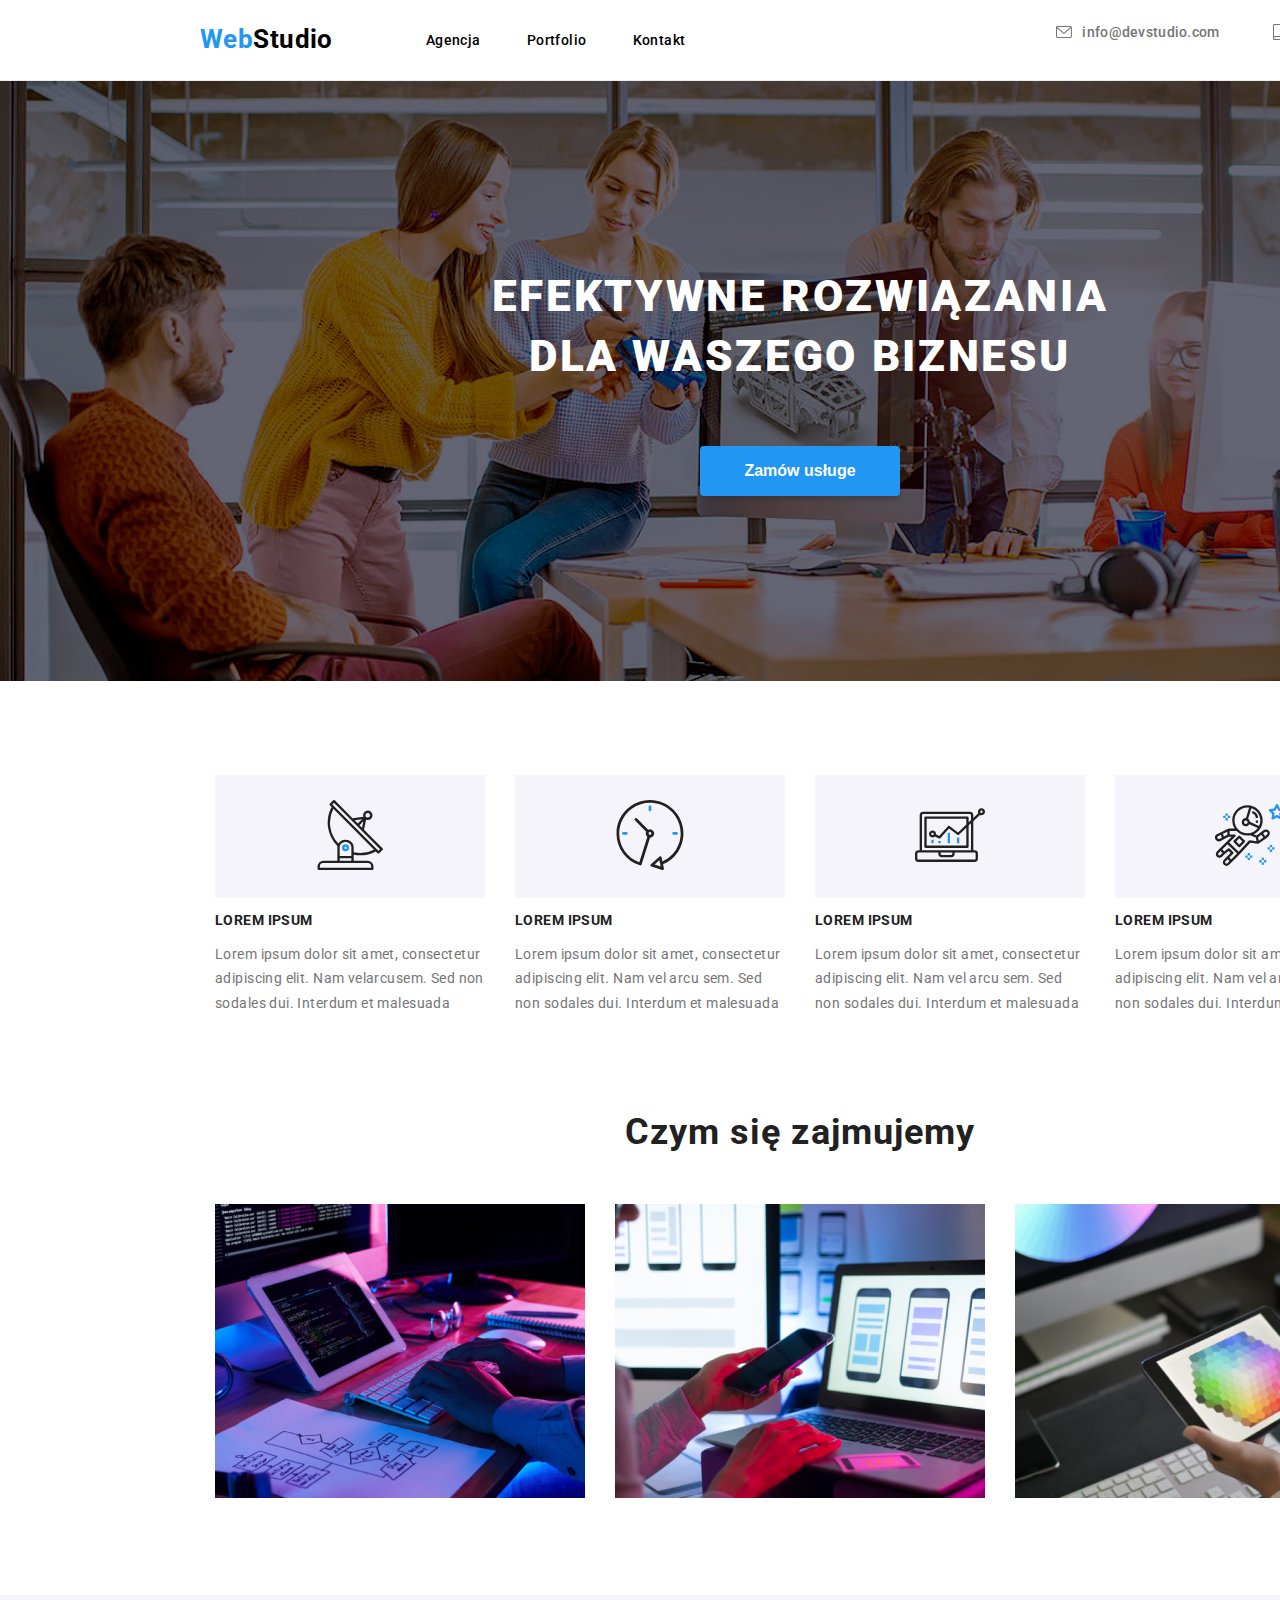
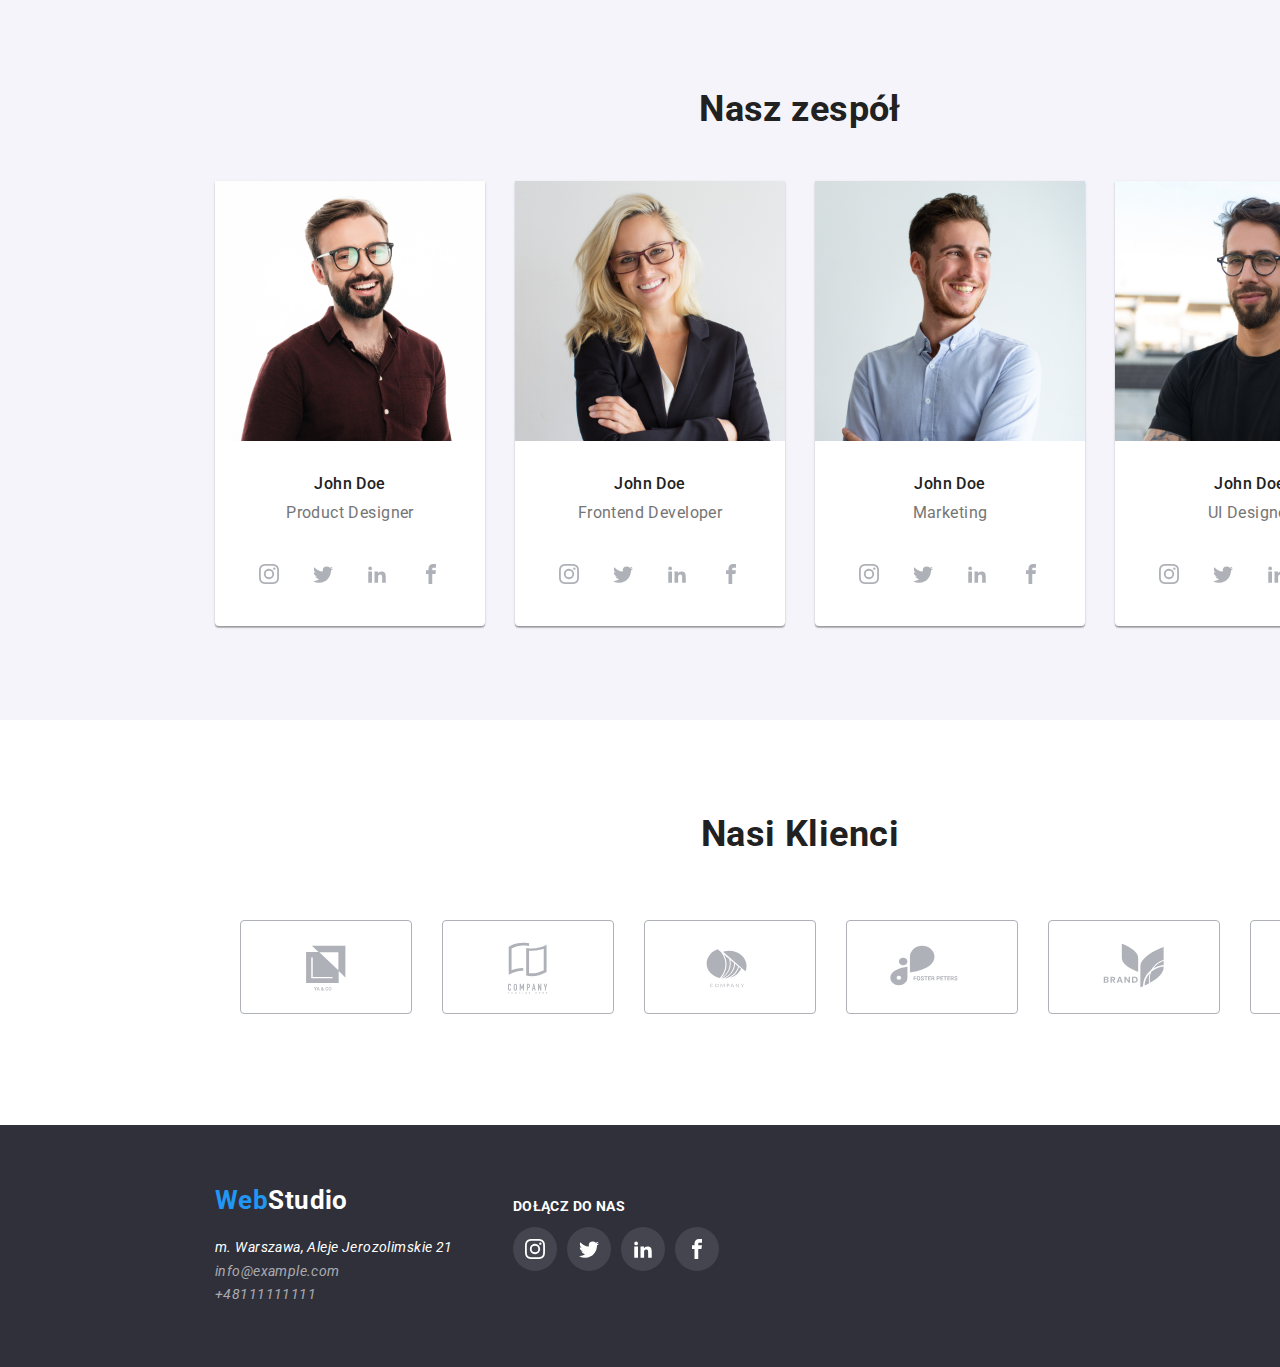
==== commit 8b6996e1: "ahhhh" ====
--- a/index.html
+++ b/index.html
@@ -396,17 +396,23 @@
             <ul class="clients-row">
               <li>
                 <svg class="icon client">
-                  <use xlink:href="./images/icons.svg#logo"></use>
+                  <use
+                    xlink:href="./images/icons.svg#logo"
+                    width="41"
+                    height="46"
+                    x="64"
+                    y="24"
+                  ></use>
                 </svg>
               </li>
               <li>
                 <svg class="icon client">
                   <use
                     xlink:href="./images/icons.svg#logo-2"
-                    width="41"
-                    height="47"
+                    width="106"
+                    height="60"
                     x="32"
-                    y="7"
+                    y="18"
                   ></use>
                 </svg>
               </li>
@@ -415,9 +421,9 @@
                   <use
                     xlink:href="./images/icons.svg#logo-3"
                     width="41"
-                    height="47"
-                    x="32"
-                    y="7"
+                    height="46"
+                    x="61"
+                    y="24"
                   ></use>
                 </svg>
               </li>
@@ -425,10 +431,10 @@
                 <svg class="icon client">
                   <use
                     xlink:href="./images/icons.svg#logo-4"
-                    width="41"
-                    height="47"
-                    x="32"
-                    y="7"
+                    width="84"
+                    height="41"
+                    x="43"
+                    y="24"
                   ></use>
                 </svg>
               </li>
@@ -436,10 +442,10 @@
                 <svg class="icon client">
                   <use
                     xlink:href="./images/icons.svg#logo-5"
-                    width="41"
-                    height="47"
-                    x="32"
-                    y="7"
+                    width="62"
+                    height="45"
+                    x="54"
+                    y="22"
                   ></use>
                 </svg>
               </li>
@@ -447,10 +453,10 @@
                 <svg class="icon client">
                   <use
                     xlink:href="./images/icons.svg#logo-6"
-                    width="41"
-                    height="47"
-                    x="32"
-                    y="7"
+                    width="94"
+                    height="44"
+                    x="38"
+                    y="23"
                   ></use>
                 </svg>
               </li>
@@ -459,7 +465,7 @@
         </section>
       </main>
       <footer class="footer">
-        <div class="container footer-box">
+        <div class="footer-box">
           <a
             href="./index.html"
             class="footer-logo link-no-underline logo-white"
@@ -487,14 +493,48 @@
             </ul>
           </address>
         </div>
+        <div>
+          <p class="join">Dołącz do nas</p>
+          <div class="social-row">
+            <svg class="icon social-item-footer">
+              <use
+                xlink:href="./images/icons.svg#instagram"
+                width="20"
+                height="20"
+                x="12"
+                y="12"
+              ></use>
+            </svg>
+            <svg class="icon social-item-footer">
+              <use
+                xlink:href="./images/icons.svg#twitter"
+                width="20"
+                height="20"
+                x="12"
+                y="12"
+              ></use>
+            </svg>
+            <svg class="icon social-item-footer">
+              <use
+                xlink:href="./images/icons.svg#linkedin"
+                width="20"
+                height="20"
+                x="12"
+                y="12"
+              ></use>
+            </svg>
+            <svg class="icon social-item-footer">
+              <use
+                xlink:href="./images/icons.svg#facebook"
+                width="20"
+                height="20"
+                x="12"
+                y="12"
+              ></use>
+            </svg>
+          </div>
+        </div>
       </footer>
     </div>
   </body>
-  <svg
-    aria-hidden="true"
-    style="position: absolute; width: 0; height: 0; overflow: hidden"
-    version="1.1"
-    xmlns="http://www.w3.org/2000/svg"
-    xmlns:xlink="http://www.w3.org/1999/xlink"
-  ></svg>
 </html>
--- a/css/style.css
+++ b/css/style.css
@@ -280,9 +280,19 @@
 }
 /* footer */
 .footer {
-  width: 100%;
+  display: flex;
+  flex-direction: row;
+  gap: 60px;
   background-color: var(--darkgrey);
   padding: 60px 0;
+}
+.join {
+  font-family: "Roboto";
+  font-weight: 700;
+  line-height: 1.02;
+  color: var(--white);
+  letter-spacing: 3%;
+  text-transform: uppercase;
 }
 .footer-box {
   margin-left: 215px;
@@ -337,6 +347,7 @@
   display: flex;
   justify-content: center;
   padding-bottom: 30px;
+  gap: 10px;
 }
 .icon {
   cursor: pointer;
@@ -348,14 +359,24 @@
   border-radius: 50%;
   fill: var(--social);
 }
-.social-item:hover {
-  background-color: var(--blue);
+.social-item-footer {
+  width: 44px;
+  height: 44px;
+  border: none;
+  border-radius: 50%;
   fill: var(--white);
-}
+  background-color: #ffffff1a;
+}
+.social-item:hover,
 .social-item:focus {
   background-color: var(--blue);
   fill: var(--white);
 }
+.social-item-footer:hover,
+.social-item-footer:focus {
+  background-color: var(--blue);
+  fill: var(--white);
+}
 .clients-row {
   list-style: none;
   display: flex;
@@ -365,7 +386,11 @@
 .client {
   width: 170px;
   height: 92px;
-  border: 1px solid #afb1b8;
+  border: 1px solid var(--social);
   border-radius: 4px;
-  fill: #afb1b8;
-}
+  fill: var(--social);
+}
+.client:hover {
+  fill: var(--blue);
+  border-color: var(--blue);
+}
